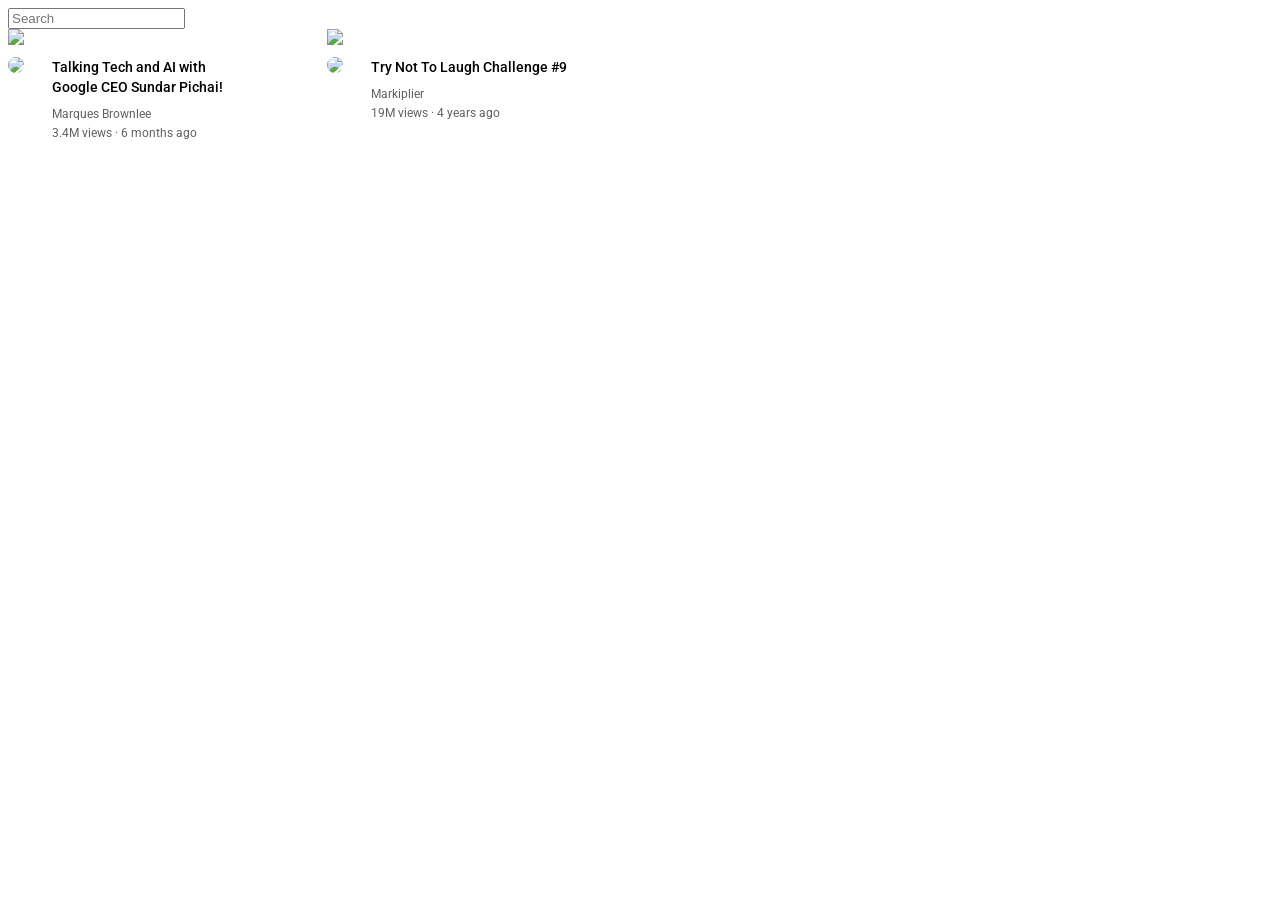
==== HTML and CSS Practice/youtube.html @ 3db17749 "update" ====
<!DOCTYPE html>
<html>

<head>
  <title>YouTube.com Clone</title>
  <link rel="preconnect" href="https://fonts.googleapis.com">
  <link rel="preconnect" href="https://fonts.gstatic.com" crossorigin>
  <link href="https://fonts.googleapis.com/css2?family=Roboto:ital,wght@0,100..900;1,100..900&display=swap"
    rel="stylesheet">
  <style>
    p {
      font-family: Roboto, Arial;
      margin-top: 0px;
      margin-bottom: 0px;
    }

    .thumbnail {
      width: 300px;
      display: block;
    }

    .search-bar {
      display: block;
    }

    .video-title {
      margin-top: 0px;
      font-size: 14px;
      font-weight: 500;
      line-height: 20px;
      margin-bottom: 10px;
    }

    .video-preview {
      width: 300px;
      display: inline-block;
      vertical-align: top;
      margin-right: 15px;
    }

    .channel-picture {
      display: inline-block;
      width: 40px;
      vertical-align: top;
    }

    .profile-picture {
      width: 100%;
      border-radius: 50px;
    }

    .video-info {
      display: inline-block;
      width: 200px;
    }

    .thumbnail-row {
      margin-bottom: 12px;
    }

    .video-author,
    .video-stats {
      font-size: 12px;
      color: rgb(96, 96, 96);
    }

    .video-author {
      margin-bottom: 5px;
    }
  </style>
</head>

<body>
  <input class="search-bar" type="text" placeholder="Search">
  <div class="video-preview">
    <div class="thumbnail-row">
      <img class="thumbnail" src="thumbnails/thumbnail-1.webp">
    </div>
    <div class="channel-picture">
      <img class="profile-picture" src="channel-pictures/channel-1.jpeg">
    </div>
    <div class="video-info">
      <p class="video-title">
        Talking Tech and AI with Google CEO Sundar Pichai!
      </p>
      <p class="video-author">Marques Brownlee</p>
      <p class="video-stats">
        3.4M views &#183; 6 months ago
      </p>
    </div>
  </div>

  <div class="video-preview">
    <div class="thumbnail-row">
      <img class="thumbnail" src="thumbnails/thumbnail-2.webp">
    </div>
    <div class="channel-picture">
      <img class="profile-picture" src="channel-pictures/channel-2.jpeg">
    </div>
    <div class="video-info">
      <p class="video-title">
        Try Not To Laugh Challenge #9
      </p>
      <p class="video-author">Markiplier</p>
      <p class="video-stats">
        19M views &#183; 4 years ago
      </p>
    </div>

  </div>


</body>

</html>
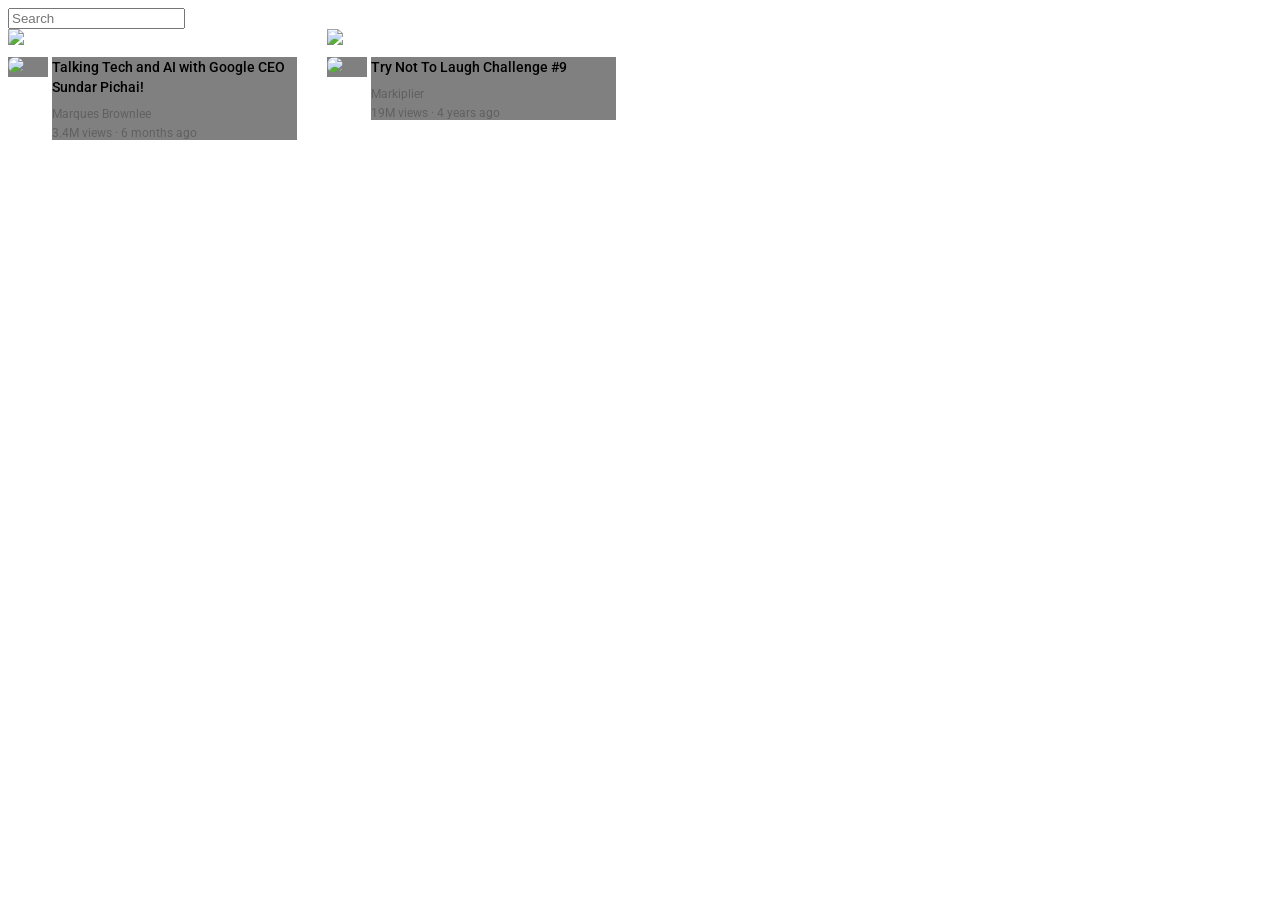
==== commit 6c9bcfa5: "update" ====
--- a/HTML and CSS Practice/youtube.html
+++ b/HTML and CSS Practice/youtube.html
@@ -42,6 +42,7 @@
       display: inline-block;
       width: 40px;
       vertical-align: top;
+      background-color: gray;
     }
 
     .profile-picture {
@@ -51,7 +52,8 @@
 
     .video-info {
       display: inline-block;
-      width: 200px;
+      width: 245px;
+      background-color: gray;
     }
 
     .thumbnail-row {
